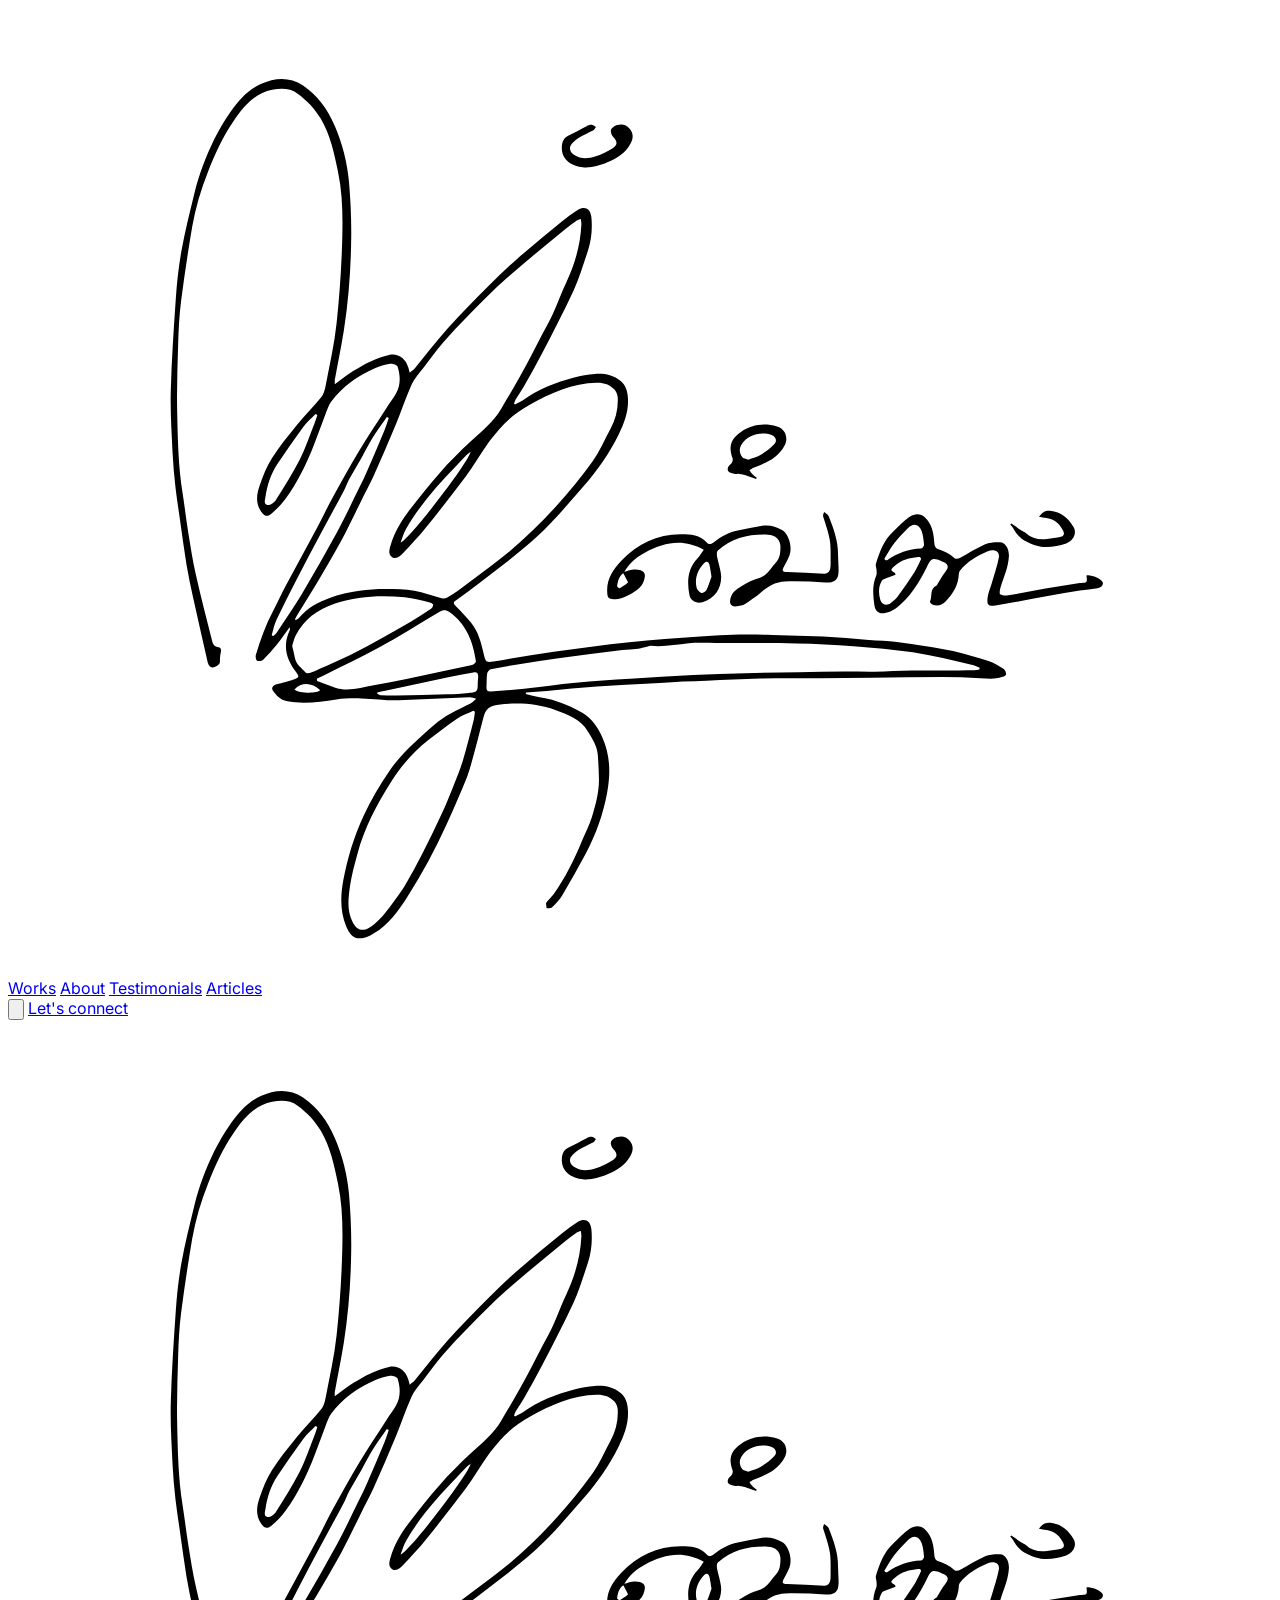
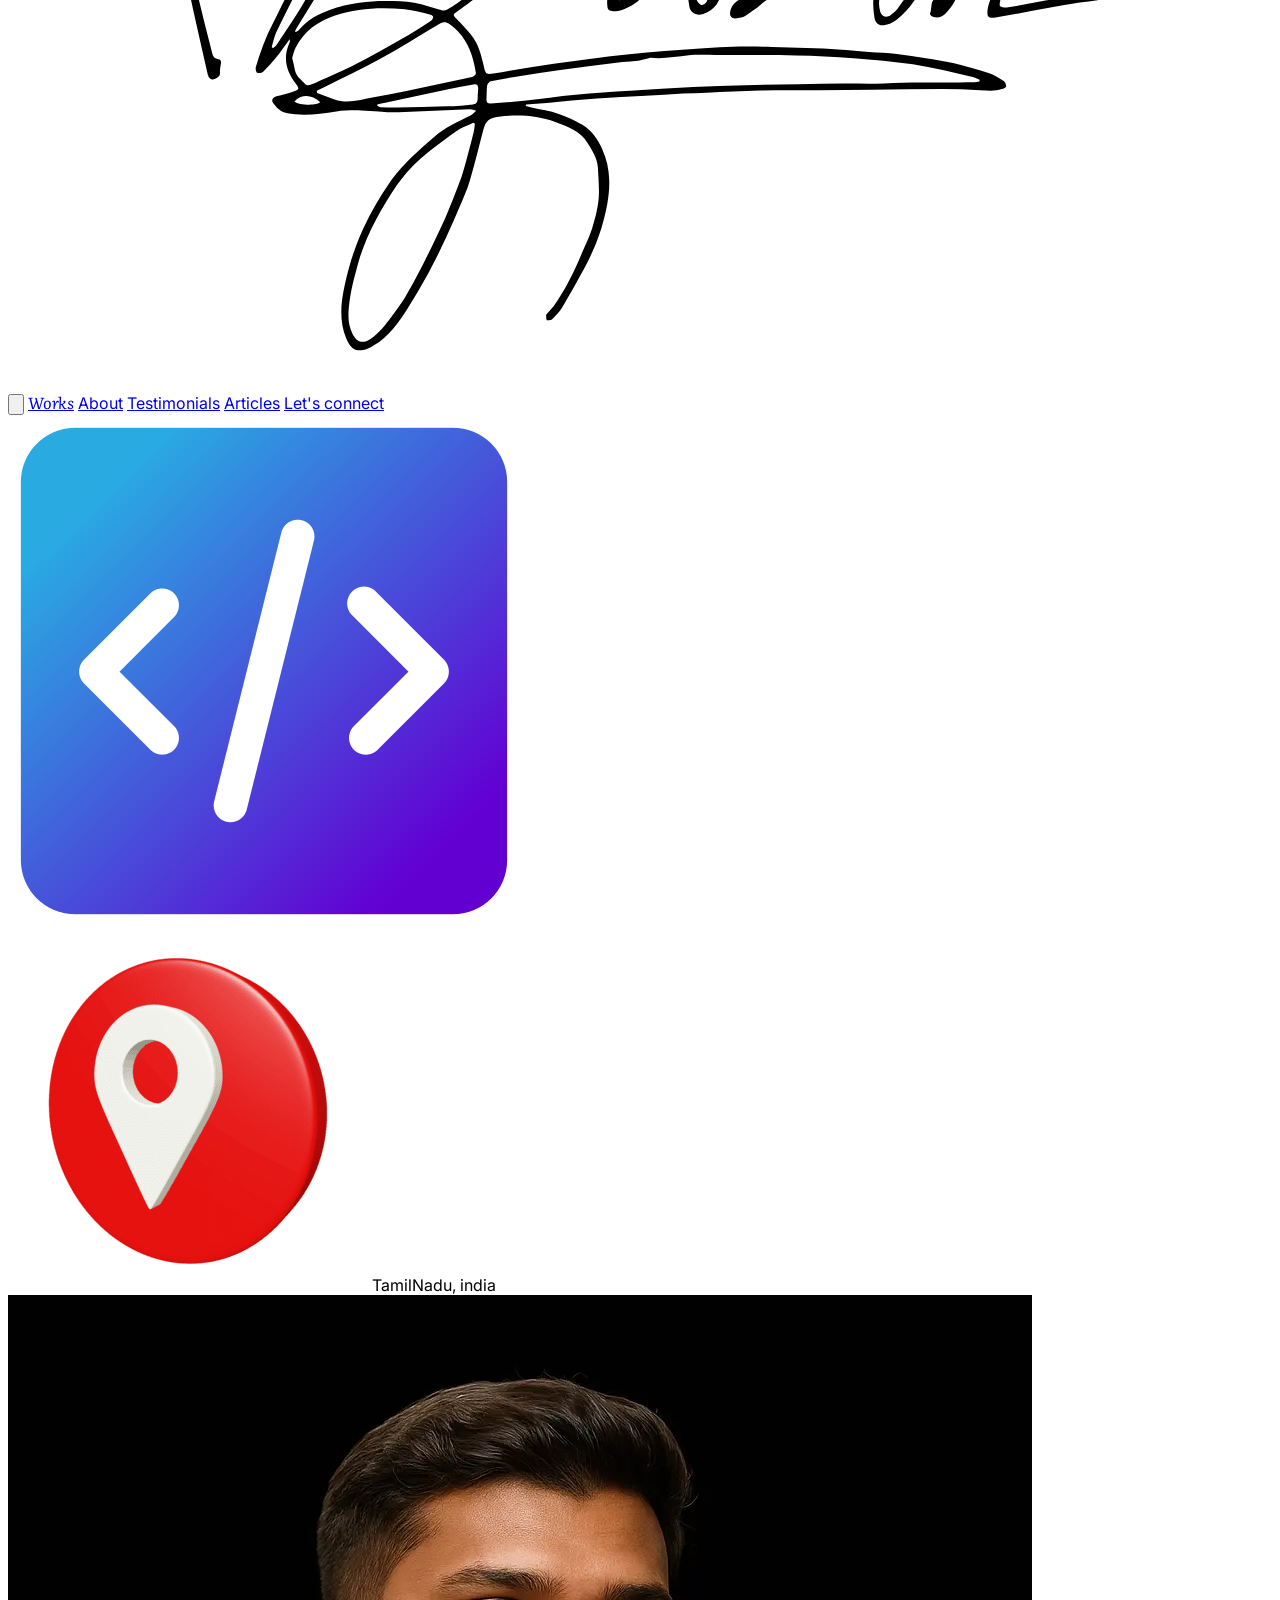
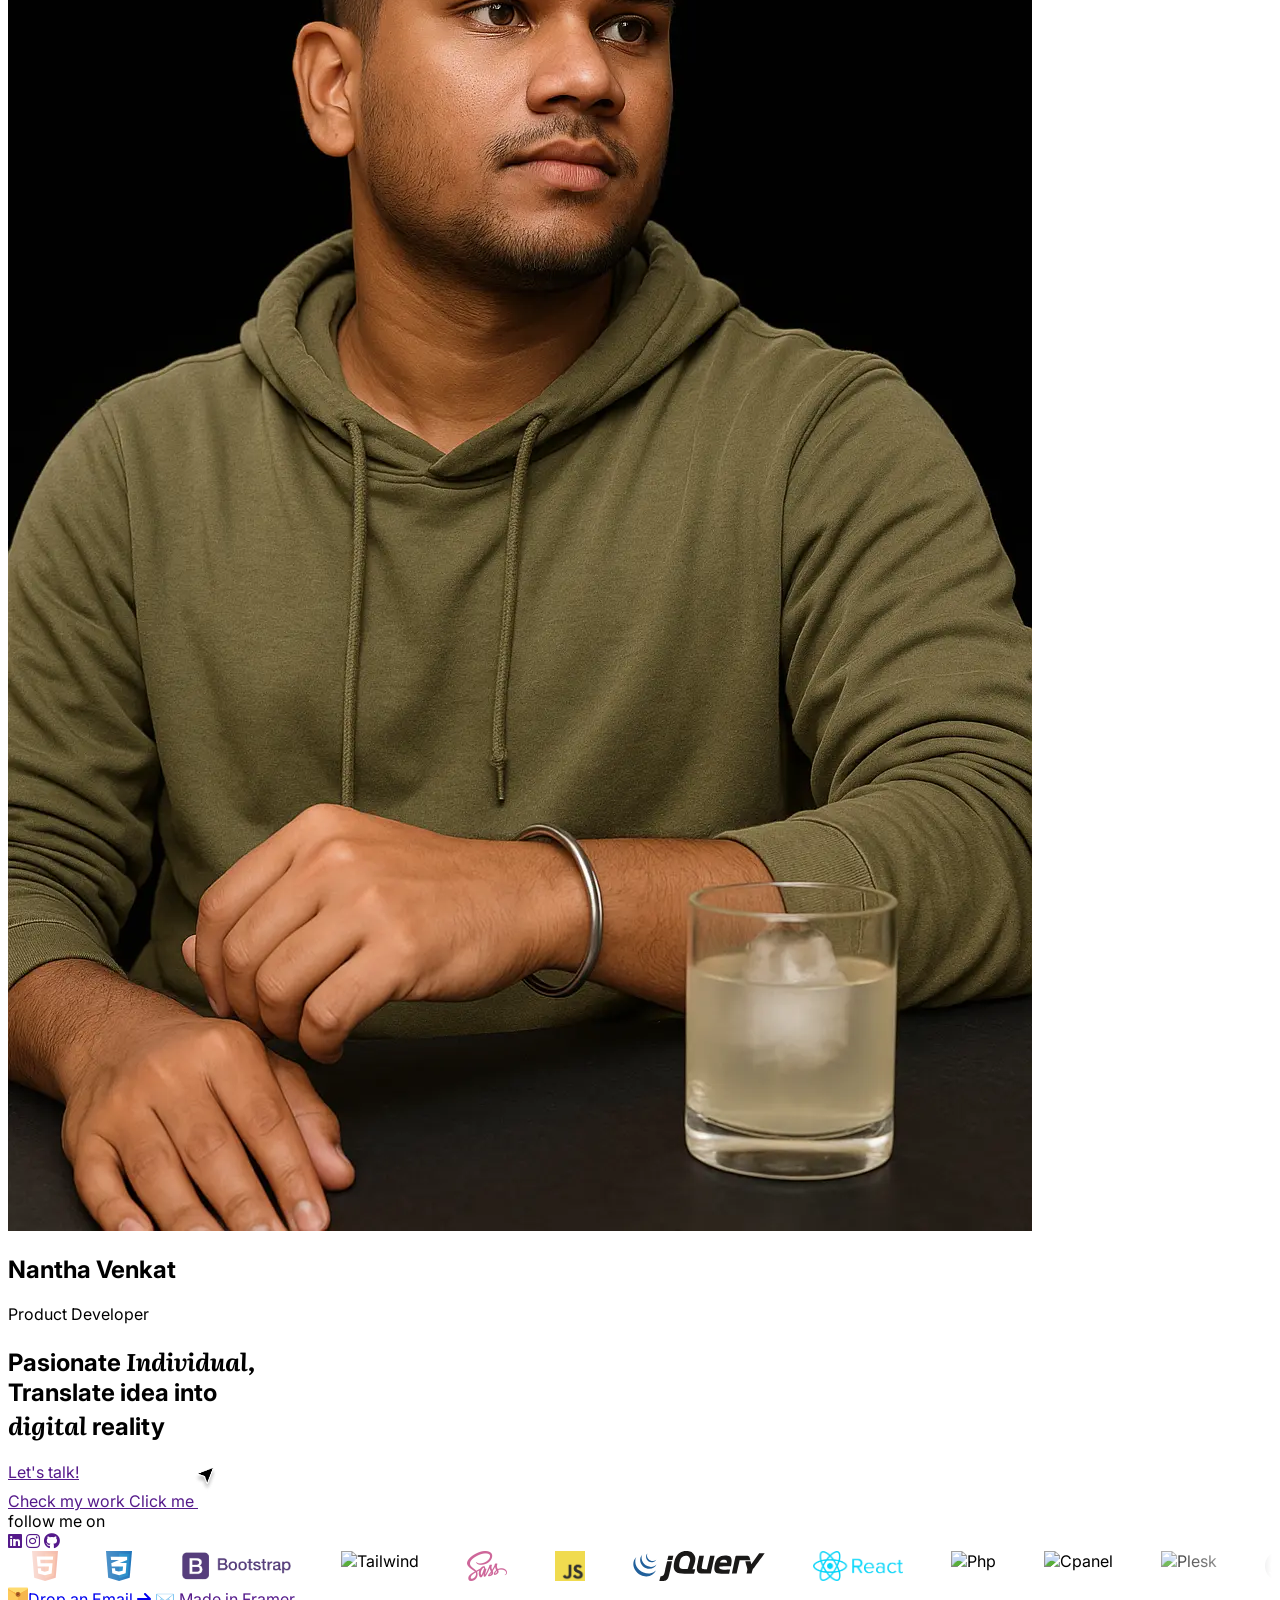
==== index.html @ 34d4fec8 "Initial commit" ====
<!DOCTYPE html>
<html lang="en">

<head>
    <meta charset="UTF-8" />
    <meta name="viewport" content="width=device-width, initial-scale=1.0" />
    <title>Nantha Venkat Portfolio</title>
    <script src="https://code.jquery.com/jquery-3.6.0.min.js"></script>
    <script src="https://cdn.jsdelivr.net/npm/@tailwindcss/browser@4"></script>
    <link rel="icon" href="img/favicon.png">
    <link rel="stylesheet" href="https://cdnjs.cloudflare.com/ajax/libs/font-awesome/6.7.2/css/all.min.css" />
    <link
        href="https://fonts.googleapis.com/css2?family=Inter:ital,opsz,wght@0,14..32,100..900;1,14..32,100..900&family=Literata:ital,opsz,wght@0,7..72,200..900;1,7..72,200..900&display=swap"
        rel="stylesheet">

    <link rel="stylesheet" href="https://cdnjs.cloudflare.com/ajax/libs/font-awesome/6.4.0/css/all.min.css">

    <link rel="stylesheet" href="style.css">
    <style>

    </style>
</head>

<body class="bg-gradient-to-b from-white to-gray-100 text-gray-900">
    <div id="wrapp" class="min-h-svh bg-gray-200">
        <div class="rounded-md h-full pt-20">
            <!-- Header -->
            <header id="main-header"
                class="fixed top-0 left-0 right-0 z-50 transition-transform duration-300 flex justify-between items-center px-6 py-3">
                <!-- Your existing header content -->
                <!-- Logo -->
                <a href="index.html" class="signature"><img src="./img/Signature.svg" alt="Nantha Venkat"
                        class="w-24"></a>

                <!-- Desktop Navigation (hidden on mobile) -->
                <nav id="main-navbar"
                    class="fixed left-[50%] transition-transform duration-300 -translate-x-1/2 space-x-6 hidden md:flex bg-opacity-20 rounded-2xl shadow-lg shadow-black/10 bg-white/50 backdrop-blur-sm border border-white border-opacity-30 py-3 px-5 font-light">
                    <a href="work.html" class="text-gray-900 hover:text-blue-500">Works</a>
                    <a href="about.html" class="text-gray-900 hover:text-blue-500">About</a>
                    <a href="#" class="text-gray-900 hover:text-blue-500">Testimonials</a>
                    <a href="#" class="text-gray-900 hover:text-blue-500">Articles</a>
                </nav>

                <!-- Mobile Hamburger Button (hidden on desktop) -->
                <button id="menu-open" class="md:hidden text-gray-800 p-2">
                    <svg class="w-6 h-6" fill="none" stroke="currentColor" viewBox="0 0 24 24">
                        <path stroke-linecap="round" stroke-linejoin="round" stroke-width="2"
                            d="M4 6h16M4 12h16M4 18h16" />
                    </svg>
                </button>

                <!-- Let's Connect Button (hidden on mobile, shown on desktop) -->
                <a href="mailto:vnanthakumar00@gmail.com"
                    class="hidden md:block bg-gray-700 text-white px-4 py-2 rounded-full shadow-md hover:bg-blue-500 transition-all duration-200 border border-gray-500 hover:border-blue-700">
                    Let's connect
                </a>
            </header>

            <!-- Mobile Menu (hidden by default) -->
            <div id="mobile-menu"
                class="fixed inset-0 bg-white bg-opacity-95 backdrop-blur-sm z-50 flex flex-col items-center justify-center space-y-8 h-0 overflow-hidden transition-all duration-500 ease-in-out">

                <!-- logo -->
                <a href="index.html" class="signature"><img src="./img/Signature.svg" alt="Nantha Venkat"
                        class="w-24 absolute top-6 left-6"></a>

                <!-- Close Button -->
                <button id="menu-close" class="absolute top-6 right-6 p-2">
                    <svg class="w-6 h-6" fill="none" stroke="currentColor" viewBox="0 0 24 24">
                        <path stroke-linecap="round" stroke-linejoin="round" stroke-width="2"
                            d="M6 18L18 6M6 6l12 12" />
                    </svg>
                </button>

                <!-- Menu Links -->
                <a href="#" class="text-2xl text-blue-500 hover:text-blue-500 font-semibold"
                    style="font-family: 'Literata', sans-serif"><i>Works</i></a>
                <a href="#" class="text-2xl text-gray-900 hover:text-blue-500">About</a>
                <a href="#" class="text-2xl text-gray-900 hover:text-blue-500">Testimonials</a>
                <a href="#" class="text-2xl text-gray-900 hover:text-blue-500">Articles</a>

                <a href="mailto:vnanthakumar00@gmail.com"
                    class="mt-8 bg-gray-700 text-white px-6 py-3 rounded-full shadow-md hover:bg-blue-500 transition-all duration-200 border border-gray-500 hover:border-blue-700 text-lg">
                    Let's connect
                </a>
            </div>

            <div class="js-scroll">
                <!-- Hero Section -->
                <section
                    class="text-center px-4 py-5 relative bg-[url(img/concentricCircle.svg)] bg-no-repeat bg-center">

                    <div class="absolute swing -top-1 md:top-32 left-8 md:left-32">
                        <img src="img/code-i.png" alt="code" class="origin-top w-18 md:w-48">
                    </div>

                    <div class="absolute bottom-16 swing right-32 group hidden lg:inline-block">
                        <img src="img/location.png" alt="code" class="origin-top w-48">

                        <span
                            class="mt-2 opacity-[0] group-hover:opacity-100 transition-all duration-300 bg-gray-700 p-2 rounded-md text-white text-xs">TamilNadu,
                            india</span>
                    </div>

                    <div class="mb">
                        <img src="./img/profile1.webp" alt="Nantha Venkat"
                            class="mx-auto w-24 h-24 rounded-full shadow-lg object-cover object-top border-white border-2" />
                        <h2 class="font-semibold text-lg mt-2">Nantha Venkat</h2>
                        <p class="text-sm text-gray-600">Product Developer</p>
                    </div>

                    <h1 class="text-4xl md:text-6xl font-medium leading-tight max-w-4xl mx-auto mt-6">
                        Pasionate <i><span style="font-family:'Literata', sans-serif">Individual,</span></i>
                        <br />Translate
                        idea into <br><i><span style="font-family:'Literata', sans-serif">digital</span></i> reality
                    </h1>

                    <div class="mt-10 space-x-4">
                        <a href=""
                            class="bg-orange-500 hover:bg-orange-600 border border-orange-700 text-white px-6 py-3 rounded-full transition-all duration-200 shadow-md">
                            Let's talk!
                        </a>
                    </div>

                    <!-- Floating Buttons -->
                    <div class="absolute left-10 bottom-2 md:bottom-20 floating aft-arrow">
                        <a href=""
                            class="bg-blue-500 text-white px-4 py-2 rounded-s-full hover:rounded-full transituin-all duration-500 rounded-br-full text-sm group border-blue-700 border">
                            <span class="group-hover:hidden">Check my work</span>
                            <span class="hidden group-hover:inline-block">Click me</span>
                        </a>
                    </div>

                    <!-- follow me on button with social icons -->
                    <div class="absolute right-40 top-32 group bg-gray-700 rounded-lg floating hidden md:inline-block">
                        <div class="relative">
                            <!-- Trigger box -->
                            <div class="text-white px-4 py-2 text-sm font-semibold cursor-pointer shadow-lg text-left">
                                follow me on

                                <!-- Hover box -->
                                <div
                                    class="relative text-white group-hover:py-3 shadow-lg w-52 h-px group-hover:h-full w-px group-hover:w-full opacity-0 group-hover:opacity-100 transition-all duration-300 z-10">
                                    <div class="flex justify-between">
                                        <a href="" target="_blank"
                                            class="text-3xl leading-none mr-3 hover:scale-[1.1] transition-all duration-200"><i
                                                class="fa-brands fa-linkedin"></i></a>
                                        <a href="" target="_blank"
                                            class="text-3xl leading-none mr-3 hover:scale-[1.1] transition-all duration-200"><i
                                                class="fa-brands fa-instagram"></i></a>
                                        <a href="" target="_blank"
                                            class="text-3xl leading-none mr-3 hover:scale-[1.1] transition-all duration-200"><i
                                                class="fa-brands fa-github"></i></a>
                                    </div>
                                </div>
                            </div>
                        </div>
                    </div>

                </section>

                <!-- Infinite scrolling - My skills -->
                <div class="marquee mx-auto mt-10 pb-20 w-full lg:w-[50%]">
                    <div class="marquee__inner">
                        <div class="marquee__group">
                            <span><img src="img/HTML5.svg" alt="html"></span>
                            <span><img src="img/CSS3.svg" alt="css"></span>
                            <span><img src="img/bootstrap.png" alt="bootstrap"></span>
                            <span><img src="img/tailwind_CSS.png" alt="Tailwind"></span>
                            <span><img src="img/Sass.png" alt="scss"></span>
                            <span><img src="img/Javascript.png" alt="Javascript"></span>
                            <span><img src="img/jquery.svg" alt="jquery"></span>
                            <span><img src="img/react.png" alt="React"></span>
                            <span><img src="img/PHP.svg" alt="Php"></span>
                            <span><img src="img/CPanel.svg" alt="Cpanel"></span>
                            <span><img src="img/Plesk.png" alt="Plesk"></span>
                            <span><img src="img/GitHub.svg" alt="github"></span>
                            <span><img src="img/Figma.svg" alt="figma"></span>
                            <span><img src="img/Adobe_Illustrator.svg" alt="illustrator"></span>
                            <span><img src="img/Adobe_Photoshop.svg" alt="photoshop"></span>
                        </div>
                        <div class="marquee__group">
                            <span><img src="img/HTML5.svg" alt="html"></span>
                            <span><img src="img/CSS3.svg" alt="css"></span>
                            <span><img src="img/bootstrap.png" alt="bootstrap"></span>
                            <span><img src="img/tailwind_CSS.png" alt="Tailwind"></span>
                            <span><img src="img/Sass.png" alt="scss"></span>
                            <span><img src="img/Javascript.png" alt="Javascript"></span>
                            <span><img src="img/jquery.svg" alt="jquery"></span>
                            <span><img src="img/react.png" alt="React"></span>
                            <span><img src="img/PHP.svg" alt="Php"></span>
                            <span><img src="img/CPanel.svg" alt="Cpanel"></span>
                            <span><img src="img/Plesk.png" alt="Plesk"></span>
                            <span><img src="img/GitHub.svg" alt="github"></span>
                            <span><img src="img/Figma.svg" alt="figma"></span>
                            <span><img src="img/Adobe_Illustrator.svg" alt="illustrator"></span>
                            <span><img src="img/Adobe_Photoshop.svg" alt="photoshop"></span>
                        </div>
                    </div>
                </div>
            </div>


            <!-- Footer Buttons -->
            <footer class="fixed bottom-4 right-4 text-right flex">
                <a href="mailto:vnanthakumar00@gmail.com"
                    class="bg-white shadow px-4 mr-2 py-1 rounded-full transition-all duration-100 inline-flex group hover:scale-[1.1]">
                    <img src="img/envelope.svg" alt="mail" width="20" class="inline mr-2">Drop an Email <span
                        class=" group-hover:inline ml-2 -rotate-45"><i class="fa-solid fa-arrow-right"></i></span>
                </a>

                <a href="" class="bg-white shadow px-4 py-1 rounded-full text-sm inline-flex">✉️ Made in Framer</a>
            </footer>
        </div>
    </div>

    <script src="scrcipt.js"></script>
</body>

</html>
---- style.css ----
* {
            box-sizing: border-box;
        }

        html {
            scroll-behavior: smooth;
        }

        body {
            font-family: 'Inter', sans-serif;
        }

        .floating {
            animation: floating 3s infinite linear;
        }

        @keyframes floating {
            from {
                transform: translate(0, 0px);
            }

            65% {
                transform: translate(0px, 15px);
            }

            to {
                transform: translate(0, -0px);
            }
        }

        .swing img {
            animation: swing 1s ease-in-out infinite alternate;
        }

        @keyframes swing {
            0% {
                transform: rotate(2deg);
            }

            100% {
                transform: rotate(-2deg);
            }
        }

        .aft-arrow::after {
            content: "";
            position: relative;
            top: -15px;
            right: 5px;
            display: inline-block;
            width: 25px;
            height: 25px;
            background-image: url("img/cursor.png");
            background-position: center;
            background-size: contain;
            transition: 200ms;
        }

        .aft-arrow:hover::after {
            opacity: 0;
        }


        .marquee {
            overflow: hidden;
            /* hide the scrolling overflow */
            -webkit-mask-image: linear-gradient(to right,
                    transparent 0%,
                    black 10%,
                    black 90%,
                    transparent 100%);
            mask-image: linear-gradient(to right,
                    transparent 0%,
                    black 10%,
                    black 90%,
                    transparent 100%);
        }

        .marquee__inner {
            display: flex;
            width: max-content;
            animation: marquee 23s linear infinite;
        }

        .marquee__group {
            display: flex;
        }

        .marquee__group span {
            margin: 0 1.5rem;
            pointer-events: none;
        }

        .marquee__group span img {
            height: 30px;
            object-fit: contain;
            object-position: center;
        }

        @keyframes marquee {
            0% {
                transform: translateX(0);
            }

            100% {
                transform: translateX(-50%);
            }
        }
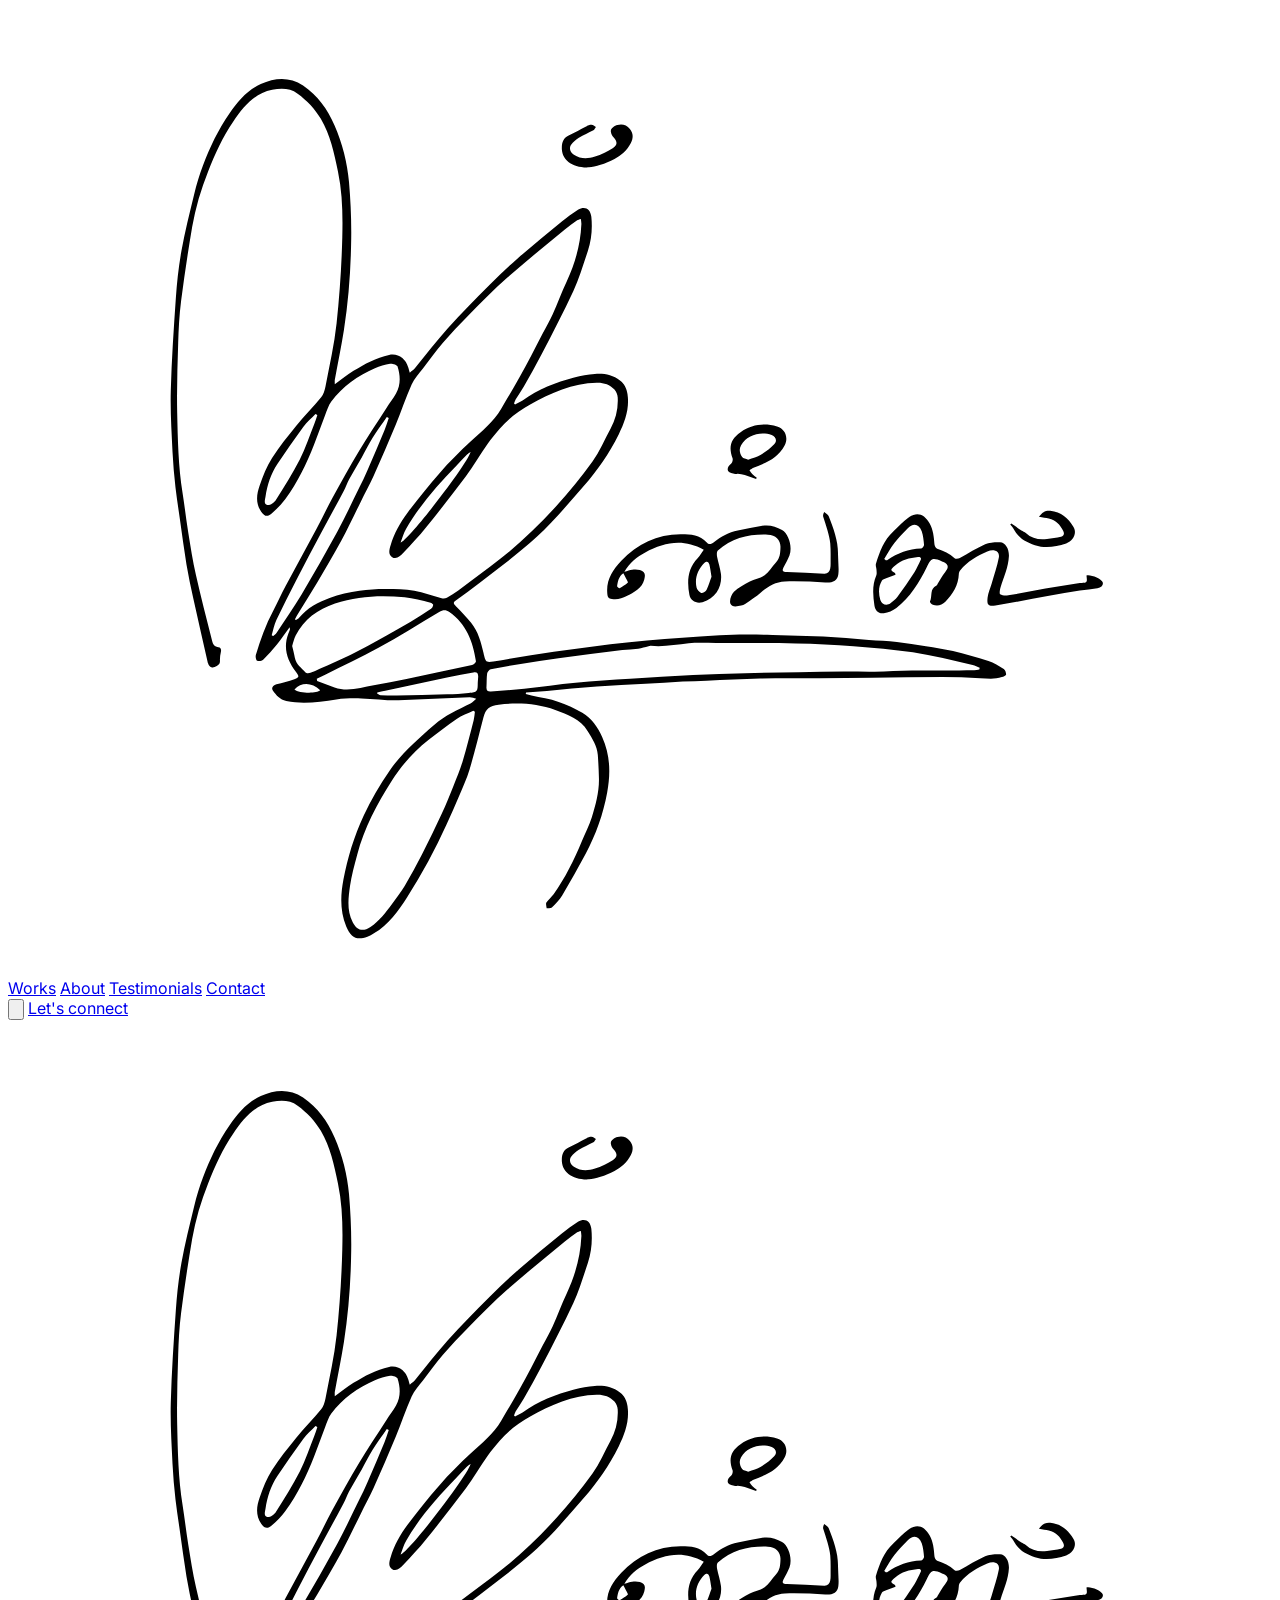
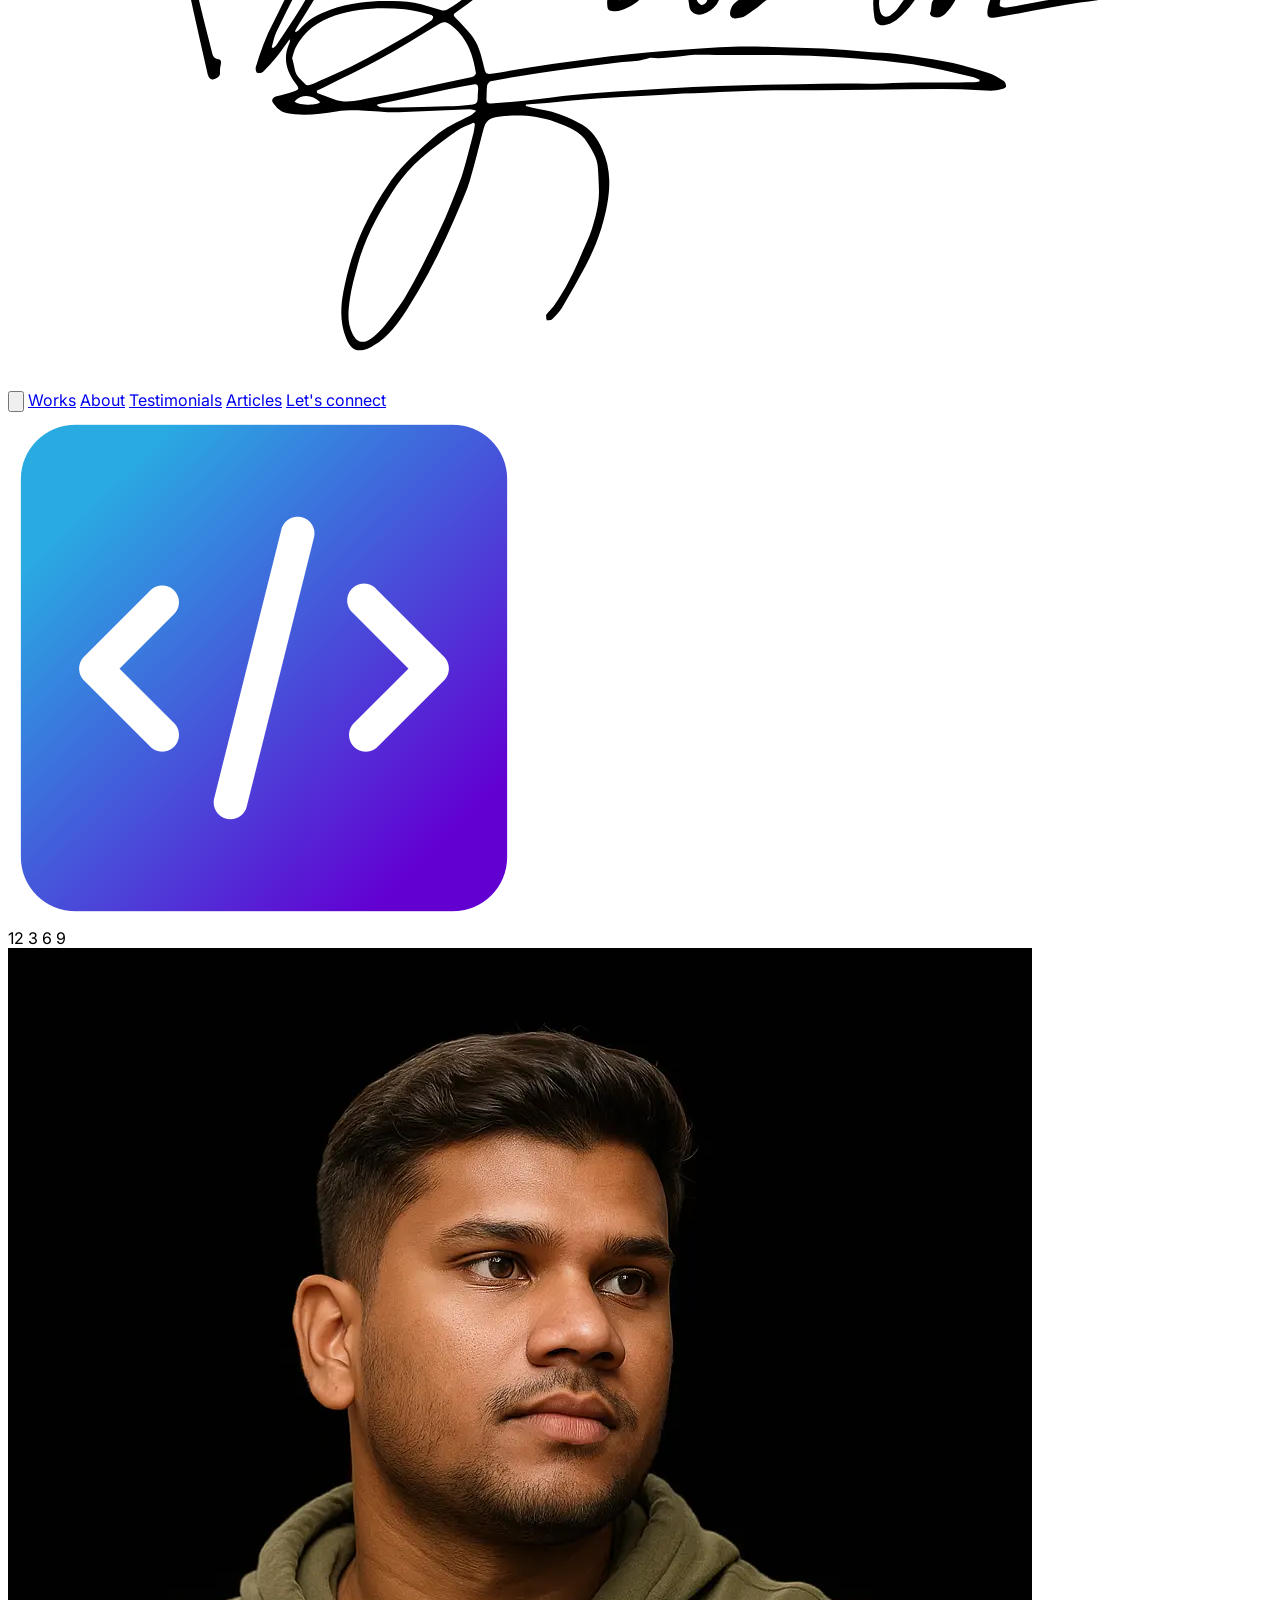
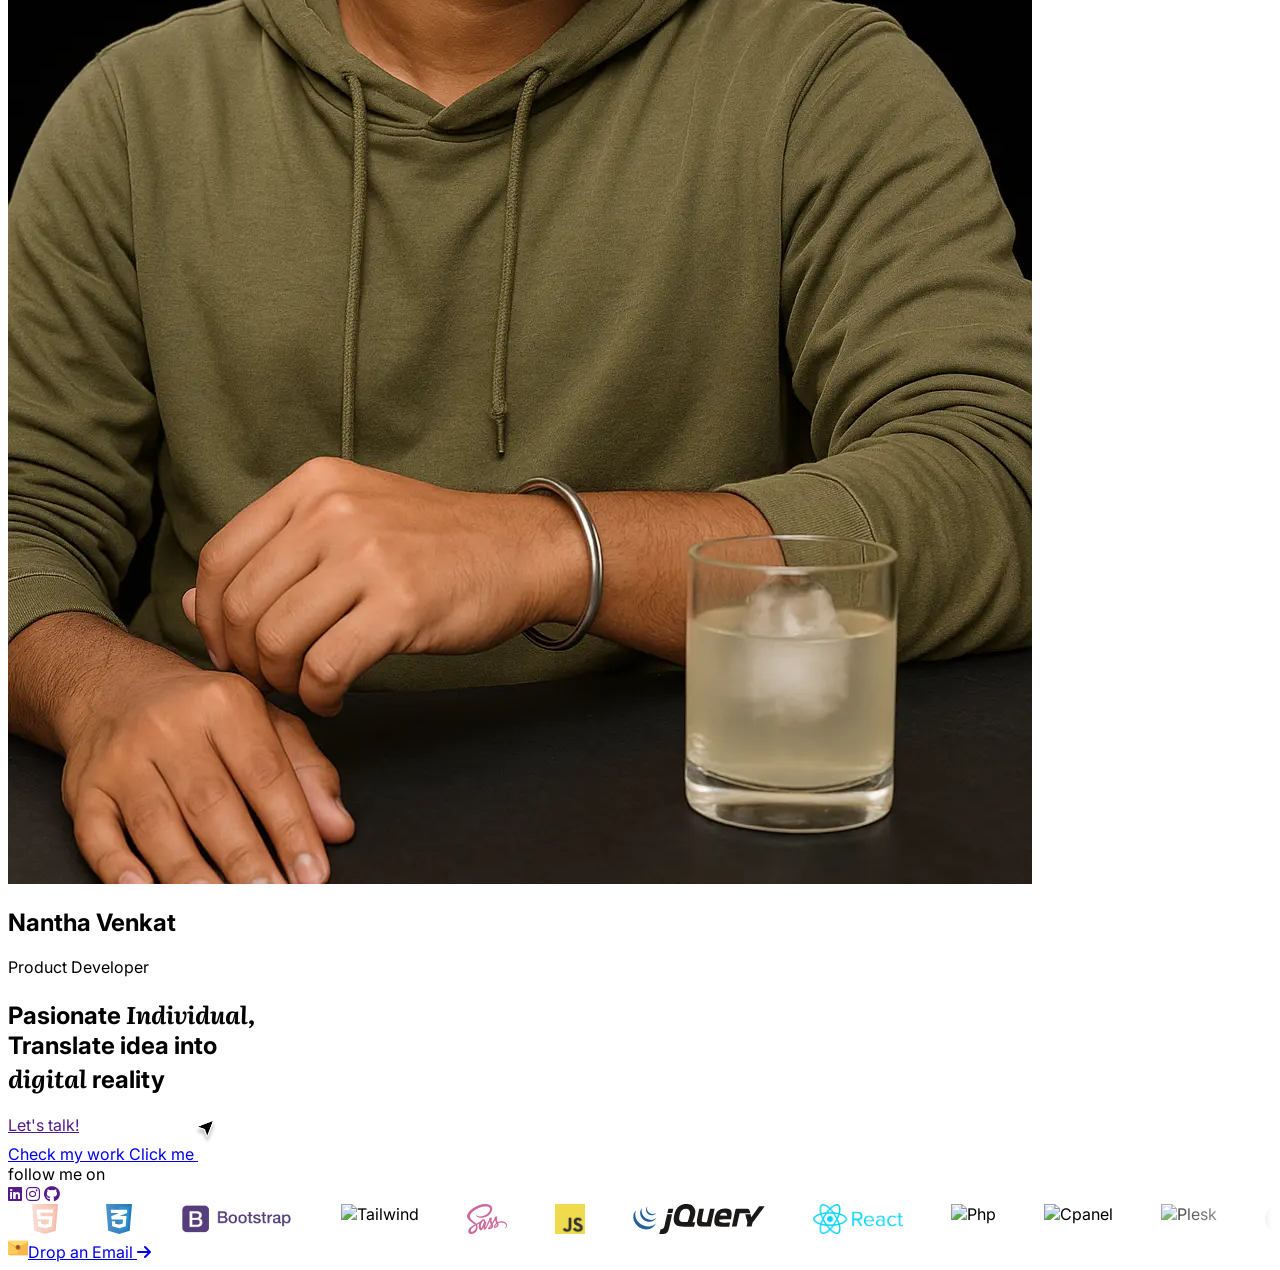
==== commit 68a0a62b: "update code changes" ====
--- a/index.html
+++ b/index.html
@@ -5,17 +5,21 @@
     <meta charset="UTF-8" />
     <meta name="viewport" content="width=device-width, initial-scale=1.0" />
     <title>Nantha Venkat Portfolio</title>
+    <!-- Jquery -->
     <script src="https://code.jquery.com/jquery-3.6.0.min.js"></script>
+    <!-- tailwind -->
     <script src="https://cdn.jsdelivr.net/npm/@tailwindcss/browser@4"></script>
+    <!-- fav icon -->
     <link rel="icon" href="img/favicon.png">
+    <!-- fontawson -->
     <link rel="stylesheet" href="https://cdnjs.cloudflare.com/ajax/libs/font-awesome/6.7.2/css/all.min.css" />
+    <!-- google fonts Inter, Literata -->
     <link
         href="https://fonts.googleapis.com/css2?family=Inter:ital,opsz,wght@0,14..32,100..900;1,14..32,100..900&family=Literata:ital,opsz,wght@0,7..72,200..900;1,7..72,200..900&display=swap"
         rel="stylesheet">
-
-    <link rel="stylesheet" href="https://cdnjs.cloudflare.com/ajax/libs/font-awesome/6.4.0/css/all.min.css">
-
+    <!-- style sheet -->
     <link rel="stylesheet" href="style.css">
+
     <style>
 
     </style>
@@ -38,7 +42,7 @@
                     <a href="work.html" class="text-gray-900 hover:text-blue-500">Works</a>
                     <a href="about.html" class="text-gray-900 hover:text-blue-500">About</a>
                     <a href="#" class="text-gray-900 hover:text-blue-500">Testimonials</a>
-                    <a href="#" class="text-gray-900 hover:text-blue-500">Articles</a>
+                    <a href="#" class="text-gray-900 hover:text-blue-500">Contact</a>
                 </nav>
 
                 <!-- Mobile Hamburger Button (hidden on desktop) -->
@@ -73,8 +77,7 @@
                 </button>
 
                 <!-- Menu Links -->
-                <a href="#" class="text-2xl text-blue-500 hover:text-blue-500 font-semibold"
-                    style="font-family: 'Literata', sans-serif"><i>Works</i></a>
+                <a href="#" class="text-2xl text-gray-900 hover:text-blue-500">Works</a>
                 <a href="#" class="text-2xl text-gray-900 hover:text-blue-500">About</a>
                 <a href="#" class="text-2xl text-gray-900 hover:text-blue-500">Testimonials</a>
                 <a href="#" class="text-2xl text-gray-900 hover:text-blue-500">Articles</a>
@@ -87,19 +90,38 @@
 
             <div class="js-scroll">
                 <!-- Hero Section -->
-                <section
-                    class="text-center px-4 py-5 relative bg-[url(img/concentricCircle.svg)] bg-no-repeat bg-center">
-
-                    <div class="absolute swing -top-1 md:top-32 left-8 md:left-32">
-                        <img src="img/code-i.png" alt="code" class="origin-top w-18 md:w-48">
-                    </div>
-
-                    <div class="absolute bottom-16 swing right-32 group hidden lg:inline-block">
-                        <img src="img/location.png" alt="code" class="origin-top w-48">
-
-                        <span
-                            class="mt-2 opacity-[0] group-hover:opacity-100 transition-all duration-300 bg-gray-700 p-2 rounded-md text-white text-xs">TamilNadu,
-                            india</span>
+                <section class="text-center px-4 py-5 relativ">
+
+                    <div class="absolute swing md:top-32 left-8 md:left-32">
+                        <img src="img/code-i.png" alt="code" class="origin-top w-18 md:w-40 lg:w-48">
+                    </div>
+
+                    <div class="absolute bottom-16 swing right-10 xl:right-32 group hidden lg:inline-block">
+                        <div
+                            class="relative w-64 h-64 backdrop-blur-sm rounded-full border-8 border-gray-500 shadow-lg">
+                            <!-- Clock numbers -->
+                            <span class="absolute top-2 left-1/2 transform -translate-x-1/2 text-xl font-bold">12</span>
+                            <span class="absolute top-1/2 right-2 transform -translate-y-1/2 text-xl font-bold">3</span>
+                            <span
+                                class="absolute bottom-2 left-1/2 transform -translate-x-1/2 text-xl font-bold">6</span>
+                            <span class="absolute top-1/2 left-2 transform -translate-y-1/2 text-xl font-bold">9</span>
+
+                            <!-- Clock hands -->
+                            <div
+                                class="absolute left-1/2 bottom-1/2 w-1 h-16 bg-gray-600 origin-bottom -ml-0.5 hour-hand">
+                            </div>
+                            <div
+                                class="absolute left-1/2 bottom-1/2 w-1 h-20 bg-gray-700 origin-bottom -ml-0.5 minute-hand">
+                            </div>
+                            <div
+                                class="absolute left-1/2 bottom-1/2 w-0.5 h-24 bg-orange-500 origin-bottom -ml-0.25 second-hand">
+                            </div>
+
+                            <!-- Center dot -->
+                            <div
+                                class="absolute top-1/2 left-1/2 w-3 h-3 bg-gray-800 rounded-full transform -translate-x-1/2 -translate-y-1/2">
+                            </div>
+                        </div>
                     </div>
 
                     <div class="mb">
@@ -109,10 +131,9 @@
                         <p class="text-sm text-gray-600">Product Developer</p>
                     </div>
 
-                    <h1 class="text-4xl md:text-6xl font-medium leading-tight max-w-4xl mx-auto mt-6">
-                        Pasionate <i><span style="font-family:'Literata', sans-serif">Individual,</span></i>
-                        <br />Translate
-                        idea into <br><i><span style="font-family:'Literata', sans-serif">digital</span></i> reality
+                    <h1 class="text-4xl md:text-6xl xl:text-7xl font-semibold max-w-4xl mx-auto mt-6 text-gray-800">
+                        Pasionate <i><span class="font-literate">Individual,</span></i>
+                        <br />Translate idea into <br><i><span class="font-literate">digital</span></i> reality
                     </h1>
 
                     <div class="mt-10 space-x-4">
@@ -123,11 +144,11 @@
                     </div>
 
                     <!-- Floating Buttons -->
-                    <div class="absolute left-10 bottom-2 md:bottom-20 floating aft-arrow">
-                        <a href=""
+                    <div class="absolute origin-center bottom-2 md:bottom-20 floating aft-arrow">
+                        <a href="work.html"
                             class="bg-blue-500 text-white px-4 py-2 rounded-s-full hover:rounded-full transituin-all duration-500 rounded-br-full text-sm group border-blue-700 border">
-                            <span class="group-hover:hidden">Check my work</span>
-                            <span class="hidden group-hover:inline-block">Click me</span>
+                            <span class="group-hover:hidden duration-500">Check my work</span>
+                            <span class="hidden group-hover:inline-block duration-500">Click me</span>
                         </a>
                     </div>
 
@@ -200,20 +221,19 @@
                 </div>
             </div>
 
-
             <!-- Footer Buttons -->
             <footer class="fixed bottom-4 right-4 text-right flex">
                 <a href="mailto:vnanthakumar00@gmail.com"
-                    class="bg-white shadow px-4 mr-2 py-1 rounded-full transition-all duration-100 inline-flex group hover:scale-[1.1]">
+                    class="group bg-white/50 backdrop-blur-sm shadow px-4 mr-2 py-1 rounded-full transition-all duration-100 inline-flex group hover:scale-[1.05]">
                     <img src="img/envelope.svg" alt="mail" width="20" class="inline mr-2">Drop an Email <span
-                        class=" group-hover:inline ml-2 -rotate-45"><i class="fa-solid fa-arrow-right"></i></span>
+                        class=" group-hover:inline ml-2 -rotate-45"><i
+                            class="fa-solid fa-arrow-right rotate-0 group-hover:rotate-45 transition-all duration-100"></i></span>
                 </a>
-
-                <a href="" class="bg-white shadow px-4 py-1 rounded-full text-sm inline-flex">✉️ Made in Framer</a>
             </footer>
         </div>
     </div>
 
+    <!-- script -->
     <script src="scrcipt.js"></script>
 </body>
 
--- a/style.css
+++ b/style.css
@@ -1,108 +1,110 @@
-        * {
-            box-sizing: border-box;
-        }
+* {
+    box-sizing: border-box;
+}
 
-        html {
-            scroll-behavior: smooth;
-        }
+html {
+    scroll-behavior: smooth;
+}
 
-        body {
-            font-family: 'Inter', sans-serif;
-        }
+body {
+    font-family: 'Inter', sans-serif;
+}
 
-        .floating {
-            animation: floating 3s infinite linear;
-        }
+.font-literate {
+    font-family: 'Literata', sans-serif
+}
 
-        @keyframes floating {
-            from {
-                transform: translate(0, 0px);
-            }
+.floating {
+    animation: floating 3s infinite linear;
+}
 
-            65% {
-                transform: translate(0px, 15px);
-            }
+@keyframes floating {
+    from {
+        transform: translate(0, 0px);
+    }
 
-            to {
-                transform: translate(0, -0px);
-            }
-        }
+    65% {
+        transform: translate(0px, 15px);
+    }
 
-        .swing img {
-            animation: swing 1s ease-in-out infinite alternate;
-        }
+    to {
+        transform: translate(0, -0px);
+    }
+}
 
-        @keyframes swing {
-            0% {
-                transform: rotate(2deg);
-            }
+@keyframes shine {
+    to {
+        background-position: 200% center;
+    }
+}
 
-            100% {
-                transform: rotate(-2deg);
-            }
-        }
+.aft-arrow::after {
+    content: "";
+    position: relative;
+    top: -15px;
+    right: 5px;
+    display: inline-block;
+    width: 25px;
+    height: 25px;
+    background-image: url("img/cursor.png");
+    background-position: center;
+    background-size: contain;
+    transition: 200ms;
+}
 
-        .aft-arrow::after {
-            content: "";
-            position: relative;
-            top: -15px;
-            right: 5px;
-            display: inline-block;
-            width: 25px;
-            height: 25px;
-            background-image: url("img/cursor.png");
-            background-position: center;
-            background-size: contain;
-            transition: 200ms;
-        }
-
-        .aft-arrow:hover::after {
-            opacity: 0;
-        }
+.aft-arrow:hover::after {
+    opacity: 0;
+}
 
 
-        .marquee {
-            overflow: hidden;
-            /* hide the scrolling overflow */
-            -webkit-mask-image: linear-gradient(to right,
-                    transparent 0%,
-                    black 10%,
-                    black 90%,
-                    transparent 100%);
-            mask-image: linear-gradient(to right,
-                    transparent 0%,
-                    black 10%,
-                    black 90%,
-                    transparent 100%);
-        }
+.marquee {
+    overflow: hidden;
+    /* hide the scrolling overflow */
+    -webkit-mask-image: linear-gradient(to right,
+            transparent 0%,
+            black 10%,
+            black 90%,
+            transparent 100%);
+    mask-image: linear-gradient(to right,
+            transparent 0%,
+            black 10%,
+            black 90%,
+            transparent 100%);
+}
 
-        .marquee__inner {
-            display: flex;
-            width: max-content;
-            animation: marquee 23s linear infinite;
-        }
+.marquee__inner {
+    display: flex;
+    width: max-content;
+    animation: marquee 23s linear infinite;
+}
 
-        .marquee__group {
-            display: flex;
-        }
+.marquee__group {
+    display: flex;
+}
 
-        .marquee__group span {
-            margin: 0 1.5rem;
-            pointer-events: none;
-        }
+.marquee__group span {
+    margin: 0 1.5rem;
+    pointer-events: none;
+}
 
-        .marquee__group span img {
-            height: 30px;
-            object-fit: contain;
-            object-position: center;
-        }
+.marquee__group span img {
+    height: 30px;
+    object-fit: contain;
+    object-position: center;
+}
 
-        @keyframes marquee {
-            0% {
-                transform: translateX(0);
-            }
+@keyframes marquee {
+    0% {
+        transform: translateX(0);
+    }
 
-            100% {
-                transform: translateX(-50%);
-            }
-        }+    100% {
+        transform: translateX(-50%);
+    }
+}
+
+.swiper-button-next:after,
+.swiper-button-prev:after {
+    font-size: 16px;
+    font-weight: 700;
+}
